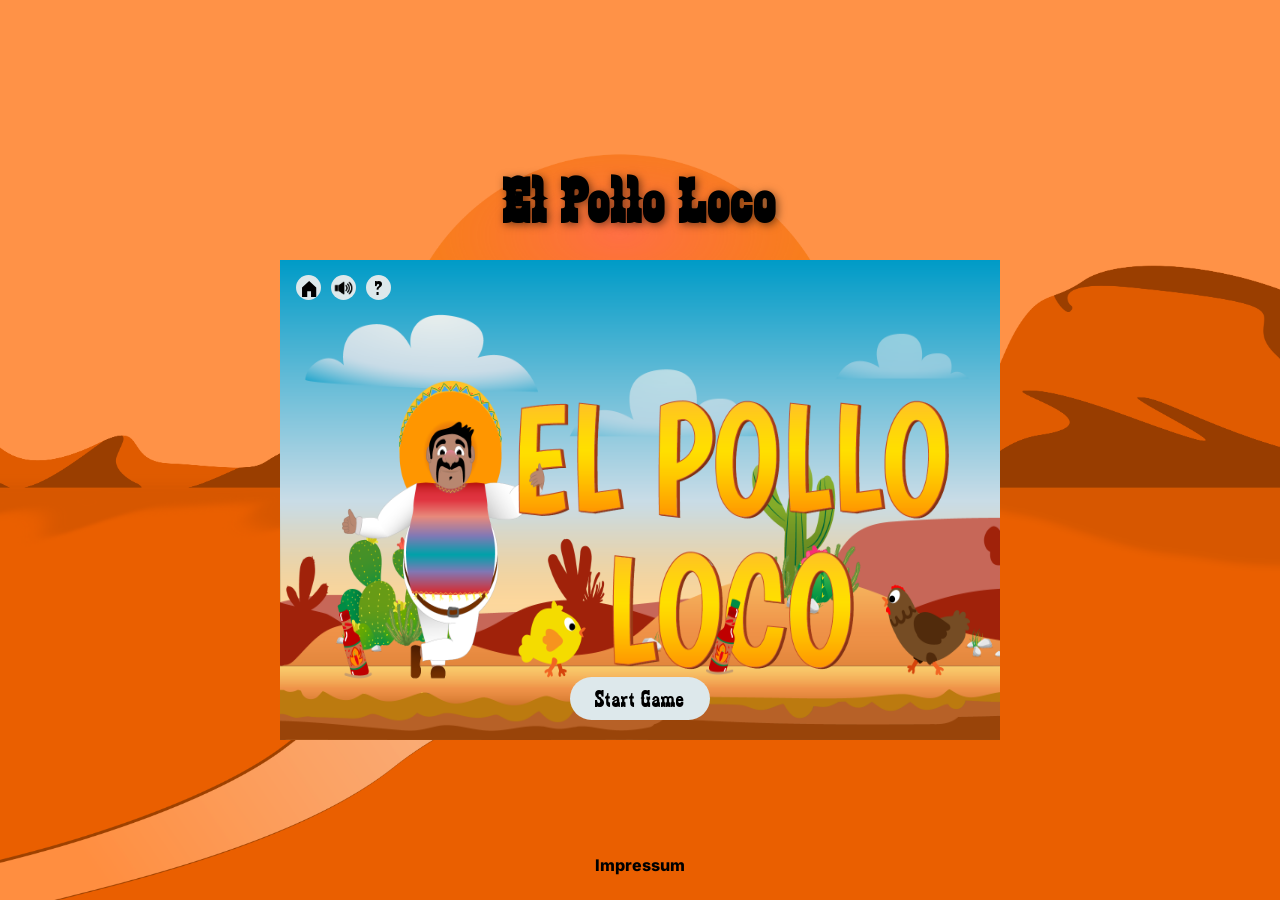
==== index.html @ f0c60cad "fix: css layout" ====
<!doctype html>
<html lang="en">
    <head>
        <meta charset="UTF-8" />
        <meta name="viewport" content="width=device-width, initial-scale=1.0" />
        <title>El pollo loco</title>

        <!-- #region import links -->
        <link rel="stylesheet" href="style.css" />
        <link rel="stylesheet" href="./styles/fonts.css" />
        <link rel="stylesheet" href="./styles/standard.css" />

        <script type="module" src="./js/game.js"></script>
        <link
            rel="icon"
            type="image/x-icon"
            href="./assets/img/3_enemies_chicken/chicken_normal/1_walk/1_w.png"
        />

        <!-- #endregion -->
    </head>
    <body>
        <header>
            <h1>El Pollo Loco</h1>
        </header>

        <main>
            <div class="rotate-message">Rotate your device!</div>
            <div class="game-container">
                <div class="canvas-wrapper">
                    <canvas width="720" height="480" id="canvas"></canvas>
                </div>

                <div class="navigation">
                    <div class="content">
                        <button id="home-button">
                            <img
                                id="home-icon"
                                src="./assets/icons/home.svg"
                                alt="home"
                            />
                        </button>
                        <button id="sound-button">
                            <img
                                id="sound-icon"
                                src="./assets/icons/sound_on.png"
                                alt="sound-on"
                            />
                        </button>
                        <button id="instructions-button">?</button>
                    </div>
                </div>

                <!-- UI -->
                <div class="game-controls d-none">
                    <div class="game-controls-wrapper">
                        <div class="panel-wrapper">
                            <button id="btn-left">
                                <img
                                    src="./assets/icons/left.png"
                                    alt="left arrow"
                                />
                            </button>
                            <button id="btn-right">
                                <img
                                    src="./assets/icons/right.png"
                                    alt="right arrow"
                                />
                            </button>
                        </div>

                        <div class="panel-wrapper">
                            <button id="btn-jump">
                                <img
                                    src="./assets/icons/up.png"
                                    alt="up arrow"
                                />
                            </button>
                            <button id="btn-throw">
                                <img
                                    src="./assets/icons/bottle.png"
                                    alt="bottle icon"
                                />
                            </button>
                        </div>
                    </div>
                </div>

                <!-- OVERLAYS -->
                <div class="start-screen">
                    <img
                        src="./assets/img/9_intro_outro_screens/start/startscreen_1.png"
                        alt="game start screen"
                    />
                    <button id="start-button">Start Game</button>
                </div>

                <div class="game-over-screen d-none">
                    <img
                        src="./assets/img/9_intro_outro_screens/game_over/game over!.png"
                        alt="game over screen"
                    />
                    <button id="restart-button">Try again</button>
                </div>

                <div class="win-screen d-none">
                    <img
                        src="./assets/img/You won, you lost/You won A.png"
                        alt="win game screen"
                    />
                    <button id="restart-button-won">Try again</button>
                </div>
            </div>
        </main>

        <dialog id="dialog" data-id="dialog">
            <header>
                <h2>How to play</h2>
                <button id="close-dialog">x</button>
            </header>

            <div class="dialog-content">
                <p>> Move Pepe with the arrow keys.</p>
                <p>> Jump with Space.</p>
                <p>> Throw bottles with D.</p>
                <p>
                    > Defeat the chickens and the Endboss by jumping onto them
                    or by throwing a bottle at them!
                </p>
            </div>
        </dialog>

        <footer>
            <div class="impressum">
                <a href="impressum.html" target="_blank">
                    <p>Impressum</p>
                </a>
            </div>
        </footer>
    </body>
</html>
---- style.css ----
.d-none {
    display: none;
}

.no-scroll {
    overflow: hidden;
}

body {
    min-height: 100dvh;
    width: 100%;

    display: flex;
    justify-content: center;
    align-items: center;
    flex-direction: column;
    gap: 20px;

    background-image: url("./assets/img/5_background/background_website_2.png");
    background-size: cover;
    background-position: center;
    background-repeat: no-repeat;
}

header {
    width: 100%;
    height: 80px;
    display: flex;
    align-items: center;
    justify-content: center;
    

    h1 {
        font-size: 64px;
        letter-spacing: 3px;
        text-shadow: 2px 2px 8px rgba(0, 0, 0, 0.5);
    }
}

main {
    width: 100%;
    height: fit-content;
    display: flex;
    justify-content: center;
    align-items: center;
    _flex: 1;

    .rotate-message {
        display: none;
        width: 200px;
        height: 70px;
        border-radius: 10px;
        background-color: rgba(221, 232, 235);
        font-family: "Courier New", Courier, monospace;
        font-size: 16px;
    }

    .game-container {
        width: 720px;
        height: 480px;

        .navigation {
            position: absolute;
            top: 15px;
            z-index: 30;

            width: 100%;
            height: fit-content;
            _background-color: blue;

            .content {
                width: 100%;
                height: 100%;
                display: flex;
                flex-direction: row;
                gap: 10px;
                justify-content: flex-start;

                #instructions-button {
                    width: 25px;
                    height: 25px;
                    border-radius: 50%;
                    background-color: rgba(221, 232, 235);
                    font-size: 20px;
                }

                #home-button {
                    width: 25px;
                    height: 25px;
                    border-radius: 50%;
                    background-color: rgba(221, 232, 235);
                    font-size: 20px;
                    display: flex;
                    justify-content: center;
                    align-items: center;

                    img {
                        height: 18px;
                        width: auto;
                    }
                }

                #sound-button {
                    width: 25px;
                    height: 25px;
                    border-radius: 50%;
                    background-color: rgba(221, 232, 235);
                    font-size: 20px;
                    display: flex;
                    justify-content: center;
                    align-items: center;

                    img {
                        height: 20px;
                        width: auto;
                    }
                }
            }
        }

        .game-controls {
            position: absolute;
            bottom: 15px;
            left: 0;
            z-index: 10;

            width: 100%;
            height: 40px;

            _display: none;

            .game-controls-wrapper {
                height: 40px;
                width: 720px;
                _background-color: blue;
                display: flex;
                flex-direction: row;
                justify-content: space-between;
                padding: 0 16px;

                .panel-wrapper {
                    width: fit-content;
                    height: fit-content;
                    display: flex;
                    flex-direction: row;
                    gap: 24px;

                    button {
                        width: 40px;
                        height: 40px;
                        border-radius: 50%;
                        background-color: rgba(221, 232, 235);
                        font-size: 20px;
                        display: flex;
                        justify-content: center;
                        align-items: center;

                        img {
                            height: 30px;
                            width: auto;
                        }
                    }
                }
            }
        }

        .start-screen {
            position: absolute;
            top: 0;
            left: 0;
            z-index: 20;
            img {
                width: 720px;
                height: 480px;
            }

            #start-button {
                background-color: rgba(221, 232, 235);
                z-index: 20;
                letter-spacing: 1px;
                font-size: 24px;
                height: fit-content;
                width: fit-content;
                padding: 8px 25px;
                border-radius: 30px;
                position: absolute;
                bottom: 20px;
                cursor: pointer;
            }
        }

        .game-over-screen {
            position: absolute;
            top: 0;
            left: 0;
            z-index: 20;

            img {
                width: 720px;
                height: 480px;
            }

            #restart-button {
                background-color: rgba(221, 232, 235);
                z-index: 20;
                letter-spacing: 1px;
                font-size: 24px;
                height: fit-content;
                width: fit-content;
                padding: 8px 25px;
                border-radius: 30px;
                position: absolute;
                bottom: 20px;
                cursor: pointer;
            }
        }

        .win-screen {
            position: absolute;
            top: 0;
            left: 0;
            z-index: 20;

            img {
                width: 720px;
                height: 480px;
                object-fit: contain;
            }

            #restart-button-won {
                background-color: rgba(221, 232, 235);
                z-index: 20;
                letter-spacing: 1px;
                font-size: 24px;
                height: fit-content;
                width: fit-content;
                padding: 8px 25px;
                border-radius: 30px;
                position: absolute;
                bottom: 20px;
                cursor: pointer;
            }
        }
    }

    div {
        display: flex;
        justify-content: center;
        align-items: center;
        flex-direction: column;

        canvas {
            background-color: black;
            display: block;
            width: 720px;
            height: 480px;
        }
    }
}

#dialog {
    height: 300px;
    width: 280px;
    background-color: rgba(221, 232, 235);
    margin: auto;
    border-radius: 30px;
    padding: 20px;

    header {
        display: flex;
        justify-content: space-between;
        align-items: center;
        height: 30px;
        width: 100%;

        h2 {
            font-size: 24px;
            letter-spacing: 1px;
        }

        button p {
            font-size: 20px;
        }
    }

    .dialog-content {
        padding-top: 10px;
        height: calc(100% - 30px);
        width: 100%;
        display: flex;
        flex-direction: column;
        justify-content: space-between;
        align-items: flex-start;

        p {
            font-family: "Courier New", Courier, monospace;
            font-size: 16px;
            text-align: left;
            line-height: 1;
        }
    }
}

footer {
    height: 70px;
    width: 100%;
     position: absolute;
    bottom: 0;
    display: flex;
    align-items: center;
    justify-content: center;

    .impressum {
        p {
            font-family: "Inter";
            font-weight: 800;
            font-size: 16px;
        }
    }
}

.impressum-info {
    width: fit-content;
    height: 8dvw;
    padding: 16px;
    border-radius: 30px;
    background-color: rgba(221, 232, 235);

    p {
        font-family: "Inter";
        font-weight: 800;
        font-size: 16px;
    }
}

/* Smartphones */

@media (pointer: coarse) and (orientation: portrait) {
    .rotate-message {
        display: flex;
    }

    .game-container {
        display: none;
    }
}

@media (pointer: coarse) and (orientation: landscape) {
    .rotate-message {
        display: none;
    }
}
---- styles/fonts.css ----
@font-face {
  font-family: 'zabras';
  src: url('../assets/fonts/zabars.regular.ttf') format('truetype');
}


/* inter-regular - latin */
@font-face {
  font-display: swap; /* Check https://developer.mozilla.org/en-US/docs/Web/CSS/@font-face/font-display for other options. */
  font-family: 'Inter';
  font-style: normal;
  font-weight: 400;
  src: url('../assets/fonts/inter-v20-latin-regular.woff2') format('woff2'); /* Chrome 36+, Opera 23+, Firefox 39+, Safari 12+, iOS 10+ */
}
/* inter-500 - latin */
@font-face {
  font-display: swap; /* Check https://developer.mozilla.org/en-US/docs/Web/CSS/@font-face/font-display for other options. */
  font-family: 'Inter';
  font-style: normal;
  font-weight: 500;
  src: url('../assets/fonts/inter-v20-latin-500.woff2') format('woff2'); /* Chrome 36+, Opera 23+, Firefox 39+, Safari 12+, iOS 10+ */
}
/* inter-600 - latin */
@font-face {
  font-display: swap; /* Check https://developer.mozilla.org/en-US/docs/Web/CSS/@font-face/font-display for other options. */
  font-family: 'Inter';
  font-style: normal;
  font-weight: 600;
  src: url('../assets/fonts/inter-v20-latin-600.woff2') format('woff2'); /* Chrome 36+, Opera 23+, Firefox 39+, Safari 12+, iOS 10+ */
}
/* inter-700 - latin */
@font-face {
  font-display: swap; /* Check https://developer.mozilla.org/en-US/docs/Web/CSS/@font-face/font-display for other options. */
  font-family: 'Inter';
  font-style: normal;
  font-weight: 700;
  src: url('../assets/fonts/inter-v20-latin-700.woff2') format('woff2'); /* Chrome 36+, Opera 23+, Firefox 39+, Safari 12+, iOS 10+ */
}
/* inter-800 - latin */
@font-face {
  font-display: swap; /* Check https://developer.mozilla.org/en-US/docs/Web/CSS/@font-face/font-display for other options. */
  font-family: 'Inter';
  font-style: normal;
  font-weight: 800;
  src: url('../assets/fonts/inter-v20-latin-800.woff2') format('woff2'); /* Chrome 36+, Opera 23+, Firefox 39+, Safari 12+, iOS 10+ */
}

/* nunito-regular - latin */
@font-face {
  font-display: swap; /* Check https://developer.mozilla.org/en-US/docs/Web/CSS/@font-face/font-display for other options. */
  font-family: 'Nunito';
  font-style: normal;
  font-weight: 400;
  src: url('../assets/fonts/nunito-v32-latin-regular.woff2') format('woff2'); /* Chrome 36+, Opera 23+, Firefox 39+, Safari 12+, iOS 10+ */
}
/* nunito-500 - latin */
@font-face {
  font-display: swap; /* Check https://developer.mozilla.org/en-US/docs/Web/CSS/@font-face/font-display for other options. */
  font-family: 'Nunito';
  font-style: normal;
  font-weight: 500;
  src: url('../assets/fonts/nunito-v32-latin-500.woff2') format('woff2'); /* Chrome 36+, Opera 23+, Firefox 39+, Safari 12+, iOS 10+ */
}
/* nunito-600 - latin */
@font-face {
  font-display: swap; /* Check https://developer.mozilla.org/en-US/docs/Web/CSS/@font-face/font-display for other options. */
  font-family: 'Nunito';
  font-style: normal;
  font-weight: 600;
  src: url('../assets/fonts/nunito-v32-latin-600.woff2') format('woff2'); /* Chrome 36+, Opera 23+, Firefox 39+, Safari 12+, iOS 10+ */
}
/* nunito-800 - latin */
@font-face {
  font-display: swap; /* Check https://developer.mozilla.org/en-US/docs/Web/CSS/@font-face/font-display for other options. */
  font-family: 'Nunito';
  font-style: normal;
  font-weight: 800;
  src: url('../assets/fonts/nunito-v32-latin-800.woff2') format('woff2'); /* Chrome 36+, Opera 23+, Firefox 39+, Safari 12+, iOS 10+ */
}
/* nunito-900 - latin */
@font-face {
  font-display: swap; /* Check https://developer.mozilla.org/en-US/docs/Web/CSS/@font-face/font-display for other options. */
  font-family: 'Nunito';
  font-style: normal;
  font-weight: 900;
  src: url('../assets/fonts/nunito-v32-latin-900.woff2') format('woff2'); /* Chrome 36+, Opera 23+, Firefox 39+, Safari 12+, iOS 10+ */
}
---- styles/standard.css ----
*{
    margin: 0;
    padding: 0;
    scroll-behavior: smooth;
    box-sizing: border-box;
    text-decoration: none;
    position: relative;
    list-style: none;
    font-size: inherit;
    color: inherit;
    font-family: 'zabras', Arial, Helvetica, sans-serif;
    background: initial;
    border: initial;
}

.content{
    width: 100%;
    padding: 0 max(calc(50% - 720px), 1rem);
}
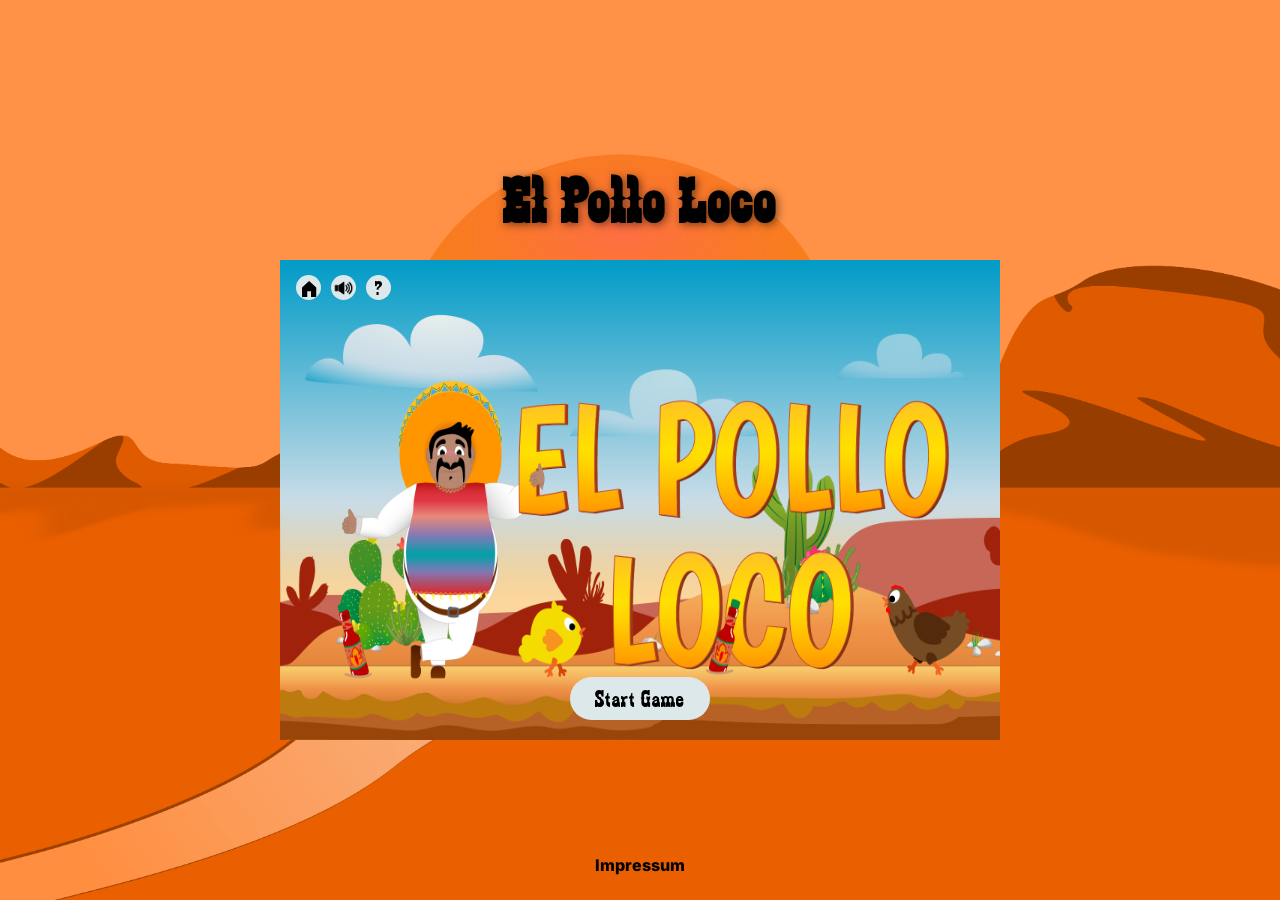
==== commit cbc7ccfd: "feat: hide tabs" ====
--- a/index.html
+++ b/index.html
@@ -2,7 +2,7 @@
 <html lang="en">
     <head>
         <meta charset="UTF-8" />
-        <meta name="viewport" content="width=device-width, initial-scale=1.0" />
+        <meta name="viewport" content="width=device-width, initial-scale=1.0 viewport-fit=cover" />
         <title>El pollo loco</title>
 
         <!-- #region import links -->
@@ -31,6 +31,13 @@
                     <canvas width="720" height="480" id="canvas"></canvas>
                 </div>
 
+                <button class="mobile-impressum">
+                    <a href="impressum.html" target="_blank">
+                    <p>©</p>
+                </a>
+                </button>
+
+                <!-- UI -->
                 <div class="navigation">
                     <div class="content">
                         <button id="home-button">
@@ -51,7 +58,7 @@
                     </div>
                 </div>
 
-                <!-- UI -->
+                
                 <div class="game-controls d-none">
                     <div class="game-controls-wrapper">
                         <div class="panel-wrapper">
--- a/style.css
+++ b/style.css
@@ -28,7 +28,6 @@
     display: flex;
     align-items: center;
     justify-content: center;
-    
 
     h1 {
         font-size: 64px;
@@ -43,7 +42,6 @@
     display: flex;
     justify-content: center;
     align-items: center;
-    _flex: 1;
 
     .rotate-message {
         display: none;
@@ -58,6 +56,26 @@
     .game-container {
         width: 720px;
         height: 480px;
+
+        .mobile-impressum {
+            position: absolute;
+            top: 15px;
+            right: 10px;
+            z-index: 100;
+            width: 25px;
+            height: 25px;
+            border-radius: 50%;
+            background-color: rgba(221, 232, 235);
+            justify-content: center;
+            align-items: center;
+            display: none;
+
+            a p {
+                font-size: 20px;
+                font-family: "Inter";
+                font-weight: 800;
+            }
+        }
 
         .navigation {
             position: absolute;
@@ -127,7 +145,7 @@
             width: 100%;
             height: 40px;
 
-            _display: none;
+            display: none;
 
             .game-controls-wrapper {
                 height: 40px;
@@ -304,7 +322,7 @@
 footer {
     height: 70px;
     width: 100%;
-     position: absolute;
+    position: absolute;
     bottom: 0;
     display: flex;
     align-items: center;
@@ -336,17 +354,79 @@
 /* Smartphones */
 
 @media (pointer: coarse) and (orientation: portrait) {
-    .rotate-message {
-        display: flex;
-    }
-
-    .game-container {
+    header {
         display: none;
     }
+
+    main {
+        .rotate-message {
+            display: flex;
+        }
+
+        .game-container {
+            display: none;
+        }
+    }
+
+    footer {
+        display: none;
+    }
 }
 
 @media (pointer: coarse) and (orientation: landscape) {
-    .rotate-message {
+    body {
+        gap: 0;
+    }
+
+    header,
+    footer {
         display: none;
     }
-}
+
+    main {
+        width: 100vw;
+        height: 100dvh;
+        padding-top: env(safe-area-inset-top);
+        padding-right: env(safe-area-inset-right);
+        padding-bottom: env(safe-area-inset-bottom);
+        padding-left: env(safe-area-inset-left);
+
+        .rotate-message {
+            display: none;
+        }
+
+        .game-container {
+            width: 100%;
+            height: 100%;
+            canvas {
+                width: 100vw;
+                height: 100dvh;
+            }
+
+            .mobile-impressum {
+                display: flex;
+            }
+
+            .game-controls {
+                width: 100%;
+                display: flex;
+
+                .game-controls-wrapper {
+                    width: 100%;
+                }
+            }
+
+            .start-screen,
+            .game-over-screen,
+            .win-screen {
+                width: 100%;
+                height: 100%;
+
+                img {
+                    width: 100%;
+                    height: 100%;
+                }
+            }
+        }
+    }
+}
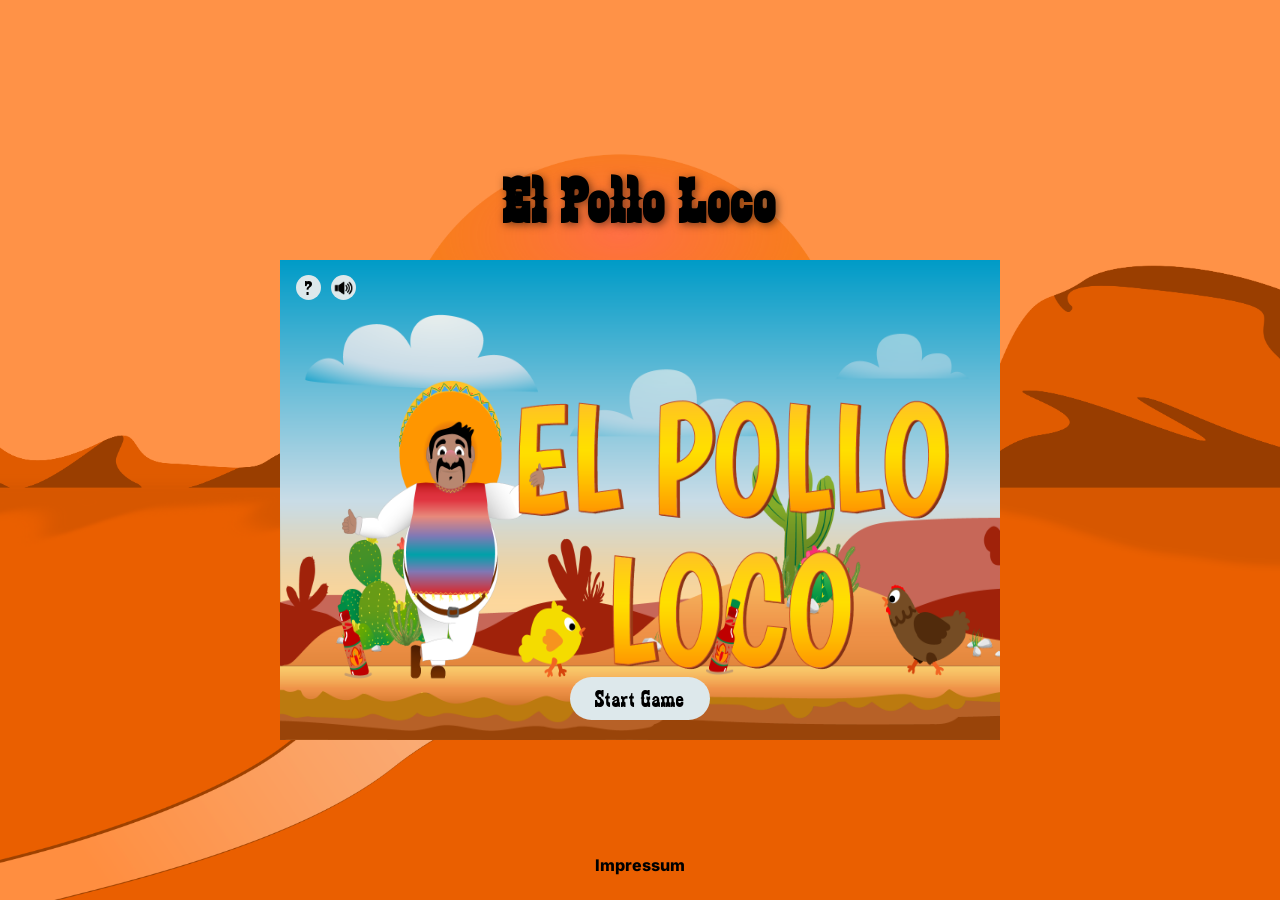
==== commit 7a4f3f6b: "fix: home button" ====
--- a/index.html
+++ b/index.html
@@ -2,7 +2,7 @@
 <html lang="en">
     <head>
         <meta charset="UTF-8" />
-        <meta name="viewport" content="width=device-width, initial-scale=1.0 viewport-fit=cover" />
+        <meta name="viewport" content="width=device-width, initial-scale=1.0"/>
         <title>El pollo loco</title>
 
         <!-- #region import links -->
@@ -40,7 +40,8 @@
                 <!-- UI -->
                 <div class="navigation">
                     <div class="content">
-                        <button id="home-button">
+                        <button id="instructions-button">?</button>
+                        <button id="home-button" class="d-none">
                             <img
                                 id="home-icon"
                                 src="./assets/icons/home.svg"
@@ -54,7 +55,6 @@
                                 alt="sound-on"
                             />
                         </button>
-                        <button id="instructions-button">?</button>
                     </div>
                 </div>
 
--- a/style.css
+++ b/style.css
@@ -100,6 +100,7 @@
                     border-radius: 50%;
                     background-color: rgba(221, 232, 235);
                     font-size: 20px;
+                    cursor: pointer;
                 }
 
                 #home-button {
@@ -108,9 +109,7 @@
                     border-radius: 50%;
                     background-color: rgba(221, 232, 235);
                     font-size: 20px;
-                    display: flex;
-                    justify-content: center;
-                    align-items: center;
+                    cursor: pointer;
 
                     img {
                         height: 18px;
@@ -127,6 +126,7 @@
                     display: flex;
                     justify-content: center;
                     align-items: center;
+                    cursor: pointer;
 
                     img {
                         height: 20px;
@@ -296,8 +296,11 @@
             letter-spacing: 1px;
         }
 
-        button p {
-            font-size: 20px;
+        button {
+            cursor: pointer;
+            p {
+                font-size: 20px;
+            }
         }
     }
 
@@ -339,11 +342,13 @@
 
 .impressum-info {
     width: fit-content;
-    height: 8dvw;
-    padding: 16px;
+    height: fit-content;
+    padding: 24px;
     border-radius: 30px;
     background-color: rgba(221, 232, 235);
-
+    display: flex;
+    gap: 16px;
+    align-items: flex-start;
     p {
         font-family: "Inter";
         font-weight: 800;
